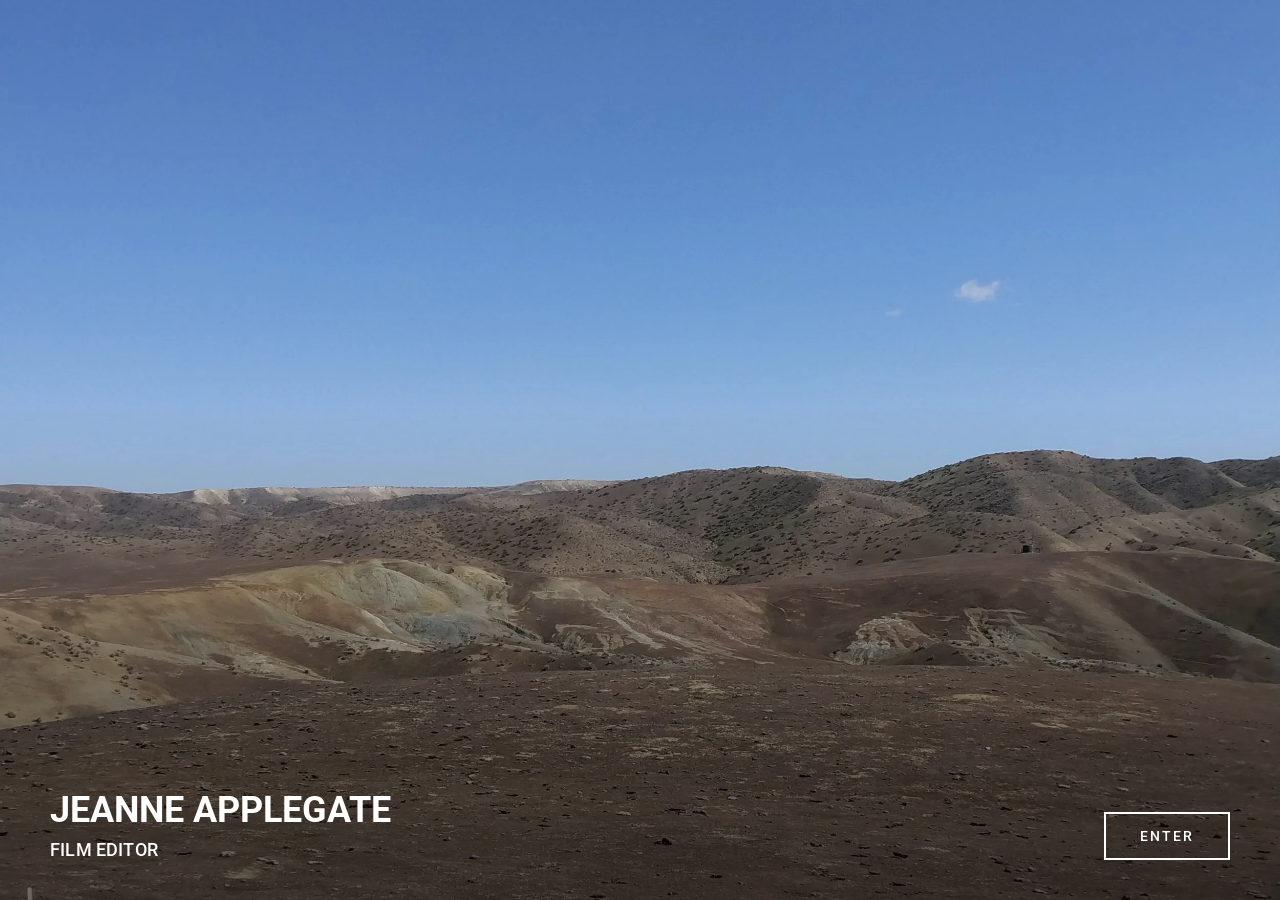
==== index.html @ ce6e0350 "Jeanne Applegate site — static rebuild Co-Authored-By: Claude Fable 5 <noreply@anthropic.com>" ====
<!doctype html>
<html lang="en-US">
<head>
<meta charset="utf-8">
<meta name="viewport" content="width=device-width,initial-scale=1">
<title>Jeanne Applegate</title>
<link rel="icon" href="assets/favicon.ico">
<link rel="preconnect" href="https://fonts.gstatic.com" crossorigin>
<link rel="stylesheet" href="https://fonts.googleapis.com/css2?family=Roboto:wght@500;700&display=swap">
<style>
  * { box-sizing: border-box; }
  html, body { height: 100%; }
  body {
    margin: 0;
    font-family: Roboto, "Helvetica Neue", Arial, sans-serif;
    background: #6e7c93 url('assets/cover.jpg') center / cover no-repeat fixed;
  }
  .scrim {
    min-height: 100%;
    display: flex;
    align-items: flex-end;
    background: linear-gradient(to top, rgba(0,0,0,.55), rgba(0,0,0,0) 55%);
  }
  .bar {
    width: 100%;
    display: flex;
    justify-content: space-between;
    align-items: flex-end;
    flex-wrap: wrap;
    gap: 1.5em;
    padding: 40px 50px;
  }
  h1 { color: #fff; margin: 0; font-weight: 700; font-size: 36px; line-height: 1.15em; }
  .sub { color: #fff; font-weight: 500; font-size: 18px; letter-spacing: .01em; margin-top: 8px; }
  .enter {
    display: inline-block;
    color: #fff;
    border: 2px solid #fff;
    padding: 14px 34px;
    font-size: 14px;
    font-weight: 500;
    letter-spacing: .15em;
    text-transform: uppercase;
    text-decoration: none;
    transition: background .15s, color .15s;
  }
  .enter:hover { background: #fff; color: #000; }
  @media (max-width: 600px) {
    body { background-attachment: scroll; }
    .bar { flex-direction: column; align-items: flex-start; padding: 30px 24px 40px; }
    h1 { font-size: 28px; }
  }
</style>
</head>
<body>
  <div class="scrim">
    <div class="bar">
      <div>
        <h1>JEANNE APPLEGATE</h1>
        <div class="sub">FILM EDITOR</div>
      </div>
      <a class="enter" href="about-contact.html">Enter</a>
    </div>
  </div>
</body>
</html>
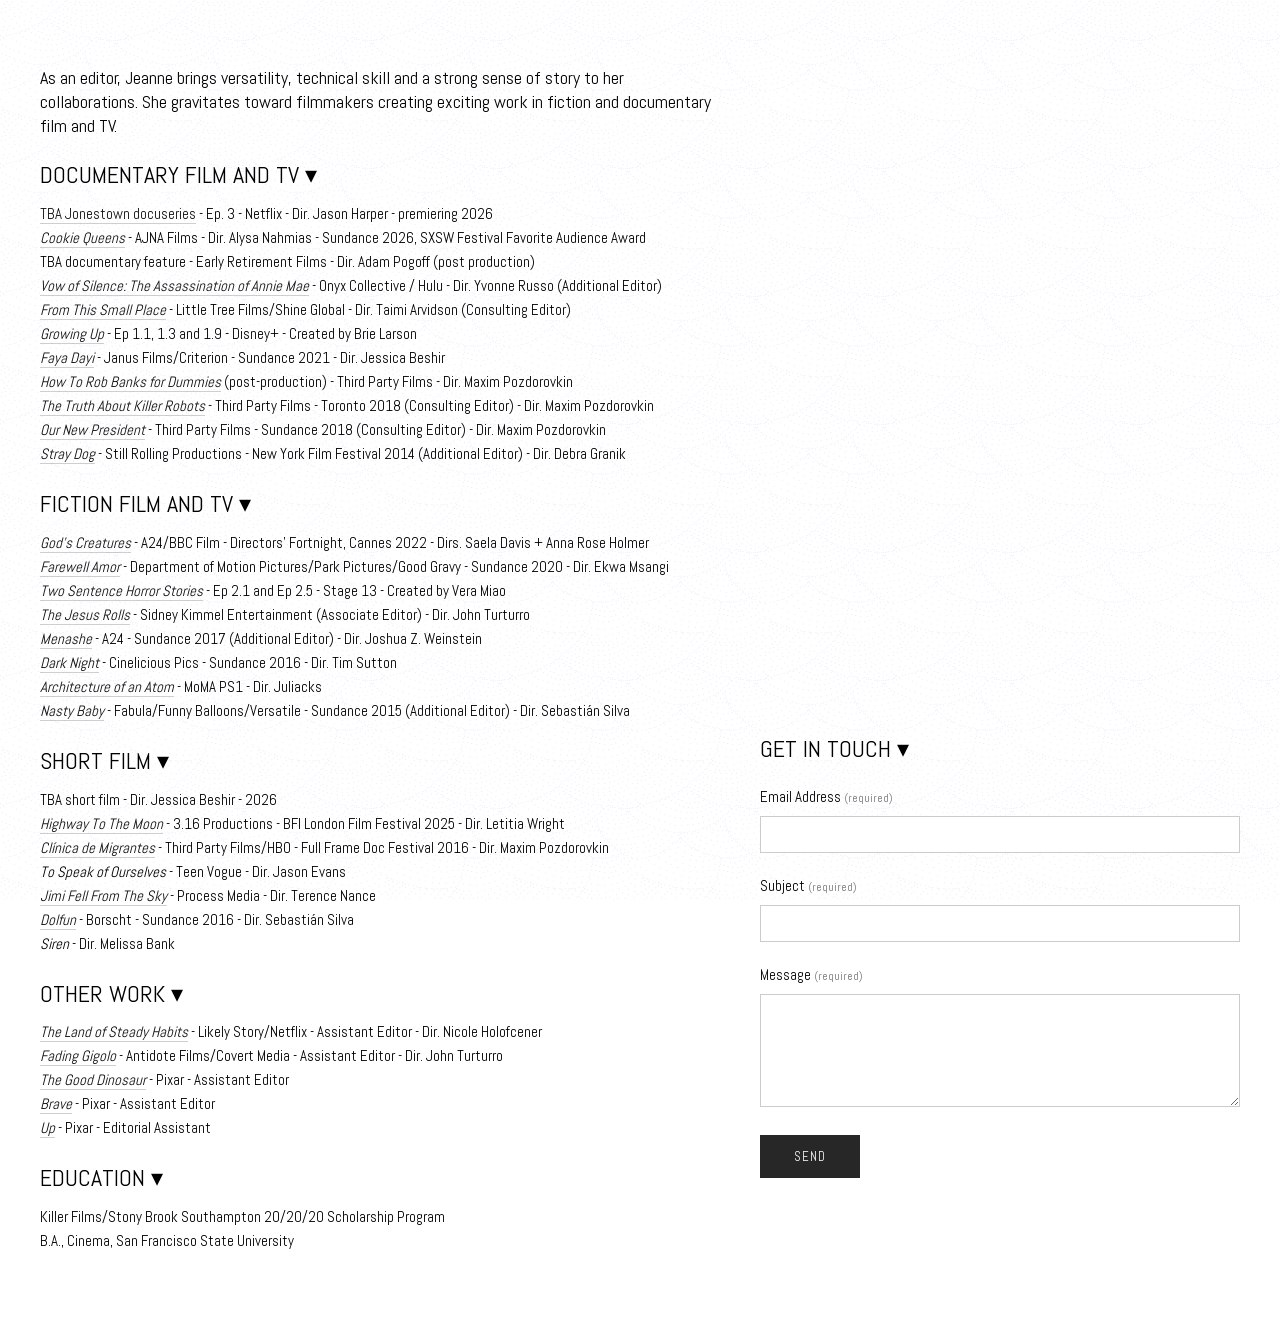
==== commit d9703fc5: "Match original about-contact exactly; single page, new-tab links, mobile Co-Authored-By: Claude Fabl" ====
--- a/index.html
+++ b/index.html
@@ -3,64 +3,88 @@
 <head>
 <meta charset="utf-8">
 <meta name="viewport" content="width=device-width,initial-scale=1">
-<title>Jeanne Applegate</title>
+<title>Jeanne Applegate - Editor &mdash; Jeanne Applegate</title>
 <link rel="icon" href="assets/favicon.ico">
-<link rel="preconnect" href="https://fonts.gstatic.com" crossorigin>
-<link rel="stylesheet" href="https://fonts.googleapis.com/css2?family=Roboto:wght@500;700&display=swap">
-<style>
-  * { box-sizing: border-box; }
-  html, body { height: 100%; }
-  body {
-    margin: 0;
-    font-family: Roboto, "Helvetica Neue", Arial, sans-serif;
-    background: #6e7c93 url('assets/cover.jpg') center / cover no-repeat fixed;
-  }
-  .scrim {
-    min-height: 100%;
-    display: flex;
-    align-items: flex-end;
-    background: linear-gradient(to top, rgba(0,0,0,.55), rgba(0,0,0,0) 55%);
-  }
-  .bar {
-    width: 100%;
-    display: flex;
-    justify-content: space-between;
-    align-items: flex-end;
-    flex-wrap: wrap;
-    gap: 1.5em;
-    padding: 40px 50px;
-  }
-  h1 { color: #fff; margin: 0; font-weight: 700; font-size: 36px; line-height: 1.15em; }
-  .sub { color: #fff; font-weight: 500; font-size: 18px; letter-spacing: .01em; margin-top: 8px; }
-  .enter {
-    display: inline-block;
-    color: #fff;
-    border: 2px solid #fff;
-    padding: 14px 34px;
-    font-size: 14px;
-    font-weight: 500;
-    letter-spacing: .15em;
-    text-transform: uppercase;
-    text-decoration: none;
-    transition: background .15s, color .15s;
-  }
-  .enter:hover { background: #fff; color: #000; }
-  @media (max-width: 600px) {
-    body { background-attachment: scroll; }
-    .bar { flex-direction: column; align-items: flex-start; padding: 30px 24px 40px; }
-    h1 { font-size: 28px; }
-  }
-</style>
+<link rel="stylesheet" href="style.css">
 </head>
 <body>
-  <div class="scrim">
-    <div class="bar">
-      <div>
-        <h1>JEANNE APPLEGATE</h1>
-        <div class="sub">FILM EDITOR</div>
+<div id="canvas">
+
+  <main>
+    <div class="two-col">
+      <div class="col-main">
+        <h3>As an editor, Jeanne brings versatility, technical skill and a strong sense of story to her collaborations. She gravitates toward filmmakers creating exciting work in fiction and documentary film and TV.</h3>
+
+        <h2><strong>Documentary Film and TV</strong> &#9662;</h2>
+        <p>
+          <a href="https://www.netflix.com/tudum/articles/jonestown-jim-jones-documentary-release-date-news" target="_blank" rel="noopener">TBA Jonestown docuseries</a> - Ep. 3 - Netflix - Dir. Jason Harper - premiering 2026<br>
+          <a href="https://www.youtube.com/watch?v=nnSQS43Eil8" target="_blank" rel="noopener"><em>Cookie Queens</em></a> - AJNA Films - Dir. Alysa Nahmias - Sundance 2026, SXSW Festival Favorite Audience Award<br>
+          TBA documentary feature - Early Retirement Films - Dir. Adam Pogoff (post production)<br>
+          <a href="https://www.imdb.com/title/tt21477490/?ref_=nv_sr_srsg_2_tt_2_nm_6_q_annie%2520mae" target="_blank" rel="noopener"><em>Vow of Silence: The Assassination of Annie Mae</em></a> - Onyx Collective / Hulu - Dir. Yvonne Russo (Additional Editor)<br>
+          <a href="https://www.imdb.com/title/tt26537822/" target="_blank" rel="noopener"><em>From This Small Place</em></a> - Little Tree Films/Shine Global - Dir. Taimi Arvidson (Consulting Editor)<br>
+          <a href="https://www.imdb.com/title/tt18069908/?ref_=nv_sr_srsg_4_tt_8_nm_0_q_growing%2520up" target="_blank" rel="noopener"><em>Growing Up</em></a> - Ep 1.1, 1.3 and 1.9 - Disney+ - Created by Brie Larson<br>
+          <a href="https://www.imdb.com/title/tt13648216/?ref_=nv_sr_srsg_0" target="_blank" rel="noopener"><em>Faya Dayi</em></a> - Janus Films/Criterion - Sundance 2021 - Dir. Jessica Beshir<br>
+          <a href="https://www.imdb.com/title/tt5715842/?ref_=fn_al_tt_1" target="_blank" rel="noopener"><em>How To Rob Banks for Dummies</em></a> (post-production) - Third Party Films - Dir. Maxim Pozdorovkin<br>
+          <a href="https://www.imdb.com/title/tt5715832/?ref_=nm_flmg_eddp_3" target="_blank" rel="noopener"><em>The Truth About Killer Robots</em></a> - Third Party Films - Toronto 2018 (Consulting Editor) - Dir. Maxim Pozdorovkin<br>
+          <a href="https://www.imdb.com/title/tt6617656/?ref_=nm_flmg_eddp_4" target="_blank" rel="noopener"><em>Our New President</em></a> - Third Party Films - Sundance 2018 (Consulting Editor) - Dir. Maxim Pozdorovkin<br>
+          <a href="http://www.imdb.com/title/tt3263430/" target="_blank" rel="noopener"><em>Stray Dog</em></a> - Still Rolling Productions - New York Film Festival 2014 (Additional Editor) - Dir.&nbsp;Debra Granik
+        </p>
+
+        <h2><strong>Fiction Film and TV</strong> &#9662;</h2>
+        <p>
+          <a href="https://www.imdb.com/title/tt10375396/?ref_=nm_flmg_edt_1" target="_blank" rel="noopener"><em>God&rsquo;s Creatures</em></a> - A24/BBC Film - Directors&rsquo; Fortnight, Cannes 2022 - Dirs. Saela Davis + Anna Rose Holmer<br>
+          <a href="https://www.imdb.com/title/tt11380884/fullcredits?ref_=tt_ql_1" target="_blank" rel="noopener"><em>Farewell Amor</em></a> - Department of Motion Pictures/Park Pictures/Good Gravy - Sundance 2020 - Dir. Ekwa Msangi<br>
+          <a href="https://www.imdb.com/title/tt6873926/?ref_=nv_sr_srsg_0" target="_blank" rel="noopener"><em>Two Sentence Horror Stories</em></a> - Ep 2.1 and Ep 2.5 - Stage 13 - Created by Vera Miao<br>
+          <a href="http://www.imdb.com/title/tt5974030/fullcredits?ref_=tt_ov_st_sm" target="_blank" rel="noopener"><em>The Jesus Rolls</em></a> - Sidney Kimmel Entertainment (Associate Editor) - Dir. John Turturro<br>
+          <a href="http://www.imdb.com/title/tt6333086/" target="_blank" rel="noopener"><em>Menashe</em></a> - A24 - Sundance 2017 (Additional Editor) - Dir. Joshua Z. Weinstein<br>
+          <a href="http://www.imdb.com/title/tt5281134/" target="_blank" rel="noopener"><em>Dark Night</em></a> - Cinelicious Pics - Sundance 2016 - Dir. Tim Sutton<br>
+          <a href="https://www.facebook.com/archatom/" target="_blank" rel="noopener"><em>Architecture of an Atom</em></a> - MoMA PS1 - Dir. Juliacks<br>
+          <a href="http://www.imdb.com/title/tt3121332/" target="_blank" rel="noopener"><em>Nasty Baby</em></a> - Fabula/Funny Balloons/Versatile - Sundance 2015 (Additional Editor) - Dir. Sebasti&aacute;n Silva
+        </p>
+
+        <h2><strong>Short Film</strong> &#9662;</h2>
+        <p>
+          TBA short film - Dir. Jessica Beshir - 2026<br>
+          <a href="https://www.youtube.com/watch?v=alWEiOYaUm8" target="_blank" rel="noopener"><em>Highway To The Moon</em></a> - 3.16 Productions - BFI London Film Festival 2025 - Dir. Letitia Wright<br>
+          <a href="http://www.imdb.com/title/tt5715756/" target="_blank" rel="noopener"><em>Cl&iacute;nica de Migrantes</em></a> - Third Party Films/HBO - Full Frame Doc Festival 2016 - Dir. Maxim Pozdorovkin<br>
+          <em>To Speak of Ourselves</em> - Teen Vogue - Dir. Jason Evans<br>
+          <a href="http://www.visitseattle.org/tv/videos/jimi-could-have-fallen-from-the-sky-terence-nance/" target="_blank" rel="noopener"><em>Jimi Fell From The Sky</em></a> - Process Media - Dir. Terence Nance<br>
+          <a href="http://www.imdb.com/title/tt5424964/" target="_blank" rel="noopener"><em>Dolfun</em></a> - Borscht - Sundance 2016 - Dir. Sebasti&aacute;n Silva<br>
+          <em>Siren</em> - Dir. Melissa Bank
+        </p>
+
+        <h2>Other Work &#9662;</h2>
+        <p>
+          <a href="https://www.imdb.com/title/tt6485928/" target="_blank" rel="noopener"><em>The Land of Steady Habits</em></a> - Likely Story/Netflix - Assistant Editor - Dir. Nicole Holofcener<br>
+          <a href="http://www.imdb.com/title/tt2258345" target="_blank" rel="noopener"><em>Fading Gigolo</em></a> - Antidote Films/Covert Media - Assistant Editor - Dir. John Turturro<br>
+          <a href="http://www.imdb.com/title/tt1979388/" target="_blank" rel="noopener"><em>The Good Dinosaur</em></a> - Pixar - Assistant Editor<br>
+          <a href="http://www.imdb.com/title/tt1217209/" target="_blank" rel="noopener"><em>Brave</em></a> - Pixar - Assistant Editor<br>
+          <a href="http://www.imdb.com/title/tt1049413/" target="_blank" rel="noopener"><em>Up</em></a> - Pixar - Editorial Assistant
+        </p>
+
+        <h2>Education &#9662;</h2>
+        <p>
+          Killer Films/Stony Brook Southampton 20/20/20 Scholarship Program<br>
+          B.A., Cinema, San Francisco State University
+        </p>
       </div>
-      <a class="enter" href="about-contact.html">Enter</a>
+
+      <div class="col-side">
+        <h2>Get In Touch &#9662;</h2>
+        <form action="https://formsubmit.co/pathtothe@gmail.com" method="POST">
+          <input type="hidden" name="_captcha" value="false">
+          <label for="email">Email Address <span class="req">(required)</span></label>
+          <input type="email" id="email" name="email" required>
+          <label for="subject">Subject <span class="req">(required)</span></label>
+          <input type="text" id="subject" name="_subject" required>
+          <label for="message">Message <span class="req">(required)</span></label>
+          <textarea id="message" name="message" rows="5" required></textarea>
+          <button type="submit">Send</button>
+        </form>
+      </div>
     </div>
-  </div>
+  </main>
+
+</div>
 </body>
 </html>
--- a/style.css
+++ b/style.css
@@ -0,0 +1,74 @@
+@font-face {
+  font-family: 'Abel';
+  font-style: normal;
+  font-weight: 400;
+  font-display: swap;
+  src: url('assets/abel.woff2') format('woff2');
+}
+
+* { box-sizing: border-box; }
+
+body {
+  margin: 0;
+  font-family: Abel, Helvetica, Arial, sans-serif;
+  font-size: 15px;
+  line-height: 1.6em;
+  color: #000;
+  background-color: #fff;
+  background-image: url('assets/bg.png');
+  background-attachment: fixed;
+  background-repeat: repeat;
+}
+
+#canvas {
+  max-width: 1248px;
+  margin: 0 auto;
+  padding: 48px 24px 55px;
+}
+
+h2, h3 { font-weight: 400; }
+h2 { font-size: 1.6em; text-transform: uppercase; line-height: 1.2em; margin: 1em 0 .5em; }
+h3 { font-size: 1.2em; line-height: 1.32em; margin: 1em 0 .5em; }
+p { margin: 0 0 1em; }
+strong { font-weight: 400; }
+
+main a { color: #111; text-decoration: none; border-bottom: 1px solid rgba(17,17,17,.2); }
+main a:hover { border-color: #444; }
+
+.two-col { display: flex; gap: 3.33%; }
+.col-main { width: 56.67%; }
+.col-side { width: 40%; margin-top: 663px; }
+
+/* form */
+form label { display: block; margin: 1.4em 0 .4em; }
+form label .req { font-size: 11px; color: #777; }
+form input, form textarea {
+  width: 100%;
+  padding: 8px;
+  font-family: inherit;
+  font-size: 15px;
+  border: 1px solid #ccc;
+  background: #fff;
+}
+form input:focus, form textarea:focus { outline: 1px solid #999; }
+form button {
+  margin-top: 1.6em;
+  padding: 13px 34px;
+  font-family: inherit;
+  font-size: 13px;
+  text-transform: uppercase;
+  letter-spacing: 1px;
+  color: #fff;
+  background: #272727;
+  border: none;
+  cursor: pointer;
+}
+form button:hover { background: #444; }
+
+/* mobile */
+@media (max-width: 740px) {
+  #canvas { padding: 25px 20px 40px; }
+  .two-col { flex-direction: column; }
+  .col-main, .col-side { width: 100%; }
+  .col-side { margin-top: 2em; }
+}
